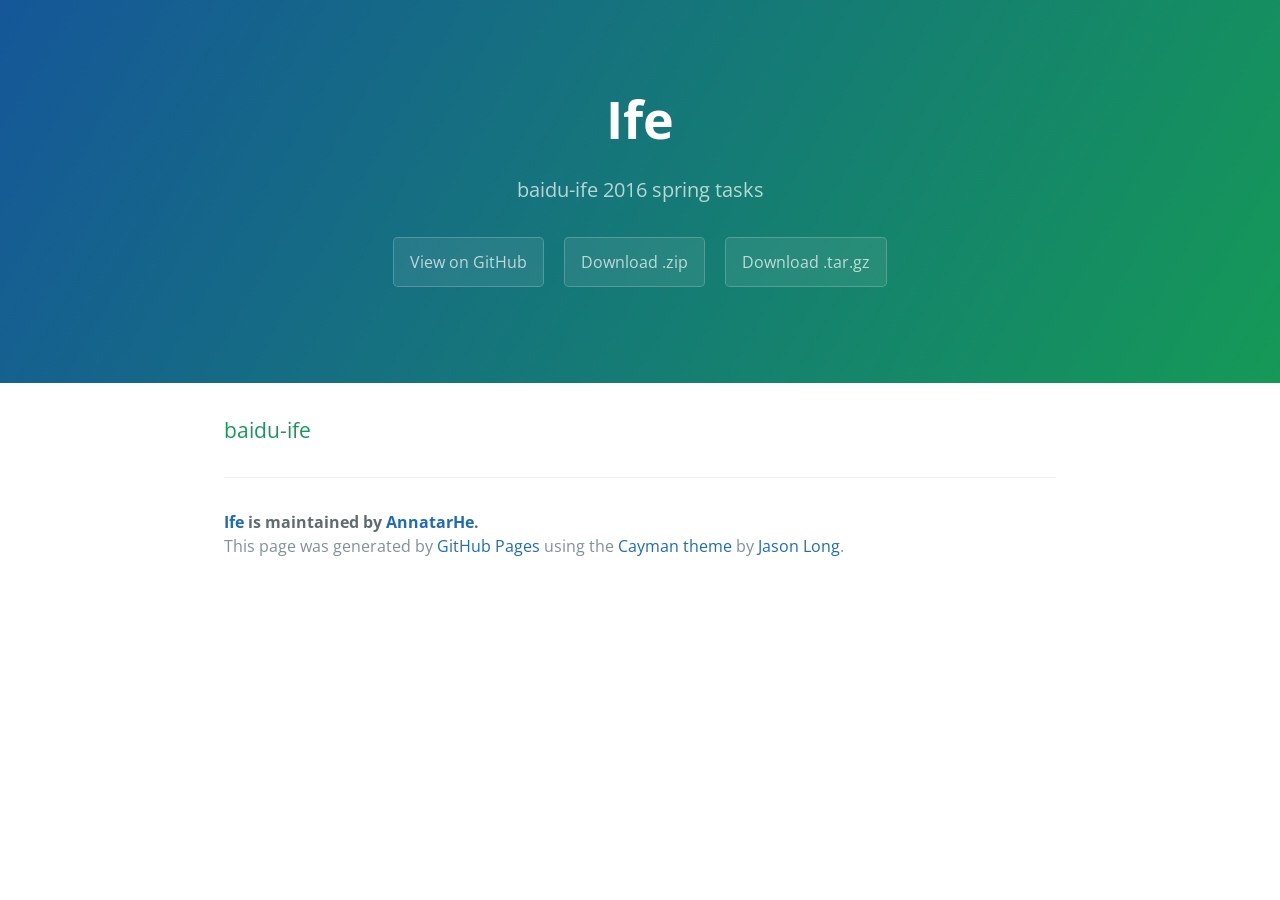
==== index.html @ 7d40662a "Create gh-pages branch via GitHub" ====
<!DOCTYPE html>
<html lang="en-us">
  <head>
    <meta charset="UTF-8">
    <title>Ife by AnnatarHe</title>
    <meta name="viewport" content="width=device-width, initial-scale=1">
    <link rel="stylesheet" type="text/css" href="stylesheets/normalize.css" media="screen">
    <link href='https://fonts.googleapis.com/css?family=Open+Sans:400,700' rel='stylesheet' type='text/css'>
    <link rel="stylesheet" type="text/css" href="stylesheets/stylesheet.css" media="screen">
    <link rel="stylesheet" type="text/css" href="stylesheets/github-light.css" media="screen">
  </head>
  <body>
    <section class="page-header">
      <h1 class="project-name">Ife</h1>
      <h2 class="project-tagline">baidu-ife 2016 spring tasks</h2>
      <a href="https://github.com/AnnatarHe/ife" class="btn">View on GitHub</a>
      <a href="https://github.com/AnnatarHe/ife/zipball/master" class="btn">Download .zip</a>
      <a href="https://github.com/AnnatarHe/ife/tarball/master" class="btn">Download .tar.gz</a>
    </section>

    <section class="main-content">
      <h3>
<a id="baidu-ife" class="anchor" href="#baidu-ife" aria-hidden="true"><span aria-hidden="true" class="octicon octicon-link"></span></a>baidu-ife</h3>

      <footer class="site-footer">
        <span class="site-footer-owner"><a href="https://github.com/AnnatarHe/ife">Ife</a> is maintained by <a href="https://github.com/AnnatarHe">AnnatarHe</a>.</span>

        <span class="site-footer-credits">This page was generated by <a href="https://pages.github.com">GitHub Pages</a> using the <a href="https://github.com/jasonlong/cayman-theme">Cayman theme</a> by <a href="https://twitter.com/jasonlong">Jason Long</a>.</span>
      </footer>

    </section>

  
  </body>
</html>
---- stylesheets/stylesheet.css ----
* {
  box-sizing: border-box; }

body {
  padding: 0;
  margin: 0;
  font-family: "Open Sans", "Helvetica Neue", Helvetica, Arial, sans-serif;
  font-size: 16px;
  line-height: 1.5;
  color: #606c71; }

a {
  color: #1e6bb8;
  text-decoration: none; }
  a:hover {
    text-decoration: underline; }

.btn {
  display: inline-block;
  margin-bottom: 1rem;
  color: rgba(255, 255, 255, 0.7);
  background-color: rgba(255, 255, 255, 0.08);
  border-color: rgba(255, 255, 255, 0.2);
  border-style: solid;
  border-width: 1px;
  border-radius: 0.3rem;
  transition: color 0.2s, background-color 0.2s, border-color 0.2s; }
  .btn + .btn {
    margin-left: 1rem; }

.btn:hover {
  color: rgba(255, 255, 255, 0.8);
  text-decoration: none;
  background-color: rgba(255, 255, 255, 0.2);
  border-color: rgba(255, 255, 255, 0.3); }

@media screen and (min-width: 64em) {
  .btn {
    padding: 0.75rem 1rem; } }

@media screen and (min-width: 42em) and (max-width: 64em) {
  .btn {
    padding: 0.6rem 0.9rem;
    font-size: 0.9rem; } }

@media screen and (max-width: 42em) {
  .btn {
    display: block;
    width: 100%;
    padding: 0.75rem;
    font-size: 0.9rem; }
    .btn + .btn {
      margin-top: 1rem;
      margin-left: 0; } }

.page-header {
  color: #fff;
  text-align: center;
  background-color: #159957;
  background-image: linear-gradient(120deg, #155799, #159957); }

@media screen and (min-width: 64em) {
  .page-header {
    padding: 5rem 6rem; } }

@media screen and (min-width: 42em) and (max-width: 64em) {
  .page-header {
    padding: 3rem 4rem; } }

@media screen and (max-width: 42em) {
  .page-header {
    padding: 2rem 1rem; } }

.project-name {
  margin-top: 0;
  margin-bottom: 0.1rem; }

@media screen and (min-width: 64em) {
  .project-name {
    font-size: 3.25rem; } }

@media screen and (min-width: 42em) and (max-width: 64em) {
  .project-name {
    font-size: 2.25rem; } }

@media screen and (max-width: 42em) {
  .project-name {
    font-size: 1.75rem; } }

.project-tagline {
  margin-bottom: 2rem;
  font-weight: normal;
  opacity: 0.7; }

@media screen and (min-width: 64em) {
  .project-tagline {
    font-size: 1.25rem; } }

@media screen and (min-width: 42em) and (max-width: 64em) {
  .project-tagline {
    font-size: 1.15rem; } }

@media screen and (max-width: 42em) {
  .project-tagline {
    font-size: 1rem; } }

.main-content :first-child {
  margin-top: 0; }
.main-content img {
  max-width: 100%; }
.main-content h1, .main-content h2, .main-content h3, .main-content h4, .main-content h5, .main-content h6 {
  margin-top: 2rem;
  margin-bottom: 1rem;
  font-weight: normal;
  color: #159957; }
.main-content p {
  margin-bottom: 1em; }
.main-content code {
  padding: 2px 4px;
  font-family: Consolas, "Liberation Mono", Menlo, Courier, monospace;
  font-size: 0.9rem;
  color: #383e41;
  background-color: #f3f6fa;
  border-radius: 0.3rem; }
.main-content pre {
  padding: 0.8rem;
  margin-top: 0;
  margin-bottom: 1rem;
  font: 1rem Consolas, "Liberation Mono", Menlo, Courier, monospace;
  color: #567482;
  word-wrap: normal;
  background-color: #f3f6fa;
  border: solid 1px #dce6f0;
  border-radius: 0.3rem; }
  .main-content pre > code {
    padding: 0;
    margin: 0;
    font-size: 0.9rem;
    color: #567482;
    word-break: normal;
    white-space: pre;
    background: transparent;
    border: 0; }
.main-content .highlight {
  margin-bottom: 1rem; }
  .main-content .highlight pre {
    margin-bottom: 0;
    word-break: normal; }
.main-content .highlight pre, .main-content pre {
  padding: 0.8rem;
  overflow: auto;
  font-size: 0.9rem;
  line-height: 1.45;
  border-radius: 0.3rem; }
.main-content pre code, .main-content pre tt {
  display: inline;
  max-width: initial;
  padding: 0;
  margin: 0;
  overflow: initial;
  line-height: inherit;
  word-wrap: normal;
  background-color: transparent;
  border: 0; }
  .main-content pre code:before, .main-content pre code:after, .main-content pre tt:before, .main-content pre tt:after {
    content: normal; }
.main-content ul, .main-content ol {
  margin-top: 0; }
.main-content blockquote {
  padding: 0 1rem;
  margin-left: 0;
  color: #819198;
  border-left: 0.3rem solid #dce6f0; }
  .main-content blockquote > :first-child {
    margin-top: 0; }
  .main-content blockquote > :last-child {
    margin-bottom: 0; }
.main-content table {
  display: block;
  width: 100%;
  overflow: auto;
  word-break: normal;
  word-break: keep-all; }
  .main-content table th {
    font-weight: bold; }
  .main-content table th, .main-content table td {
    padding: 0.5rem 1rem;
    border: 1px solid #e9ebec; }
.main-content dl {
  padding: 0; }
  .main-content dl dt {
    padding: 0;
    margin-top: 1rem;
    font-size: 1rem;
    font-weight: bold; }
  .main-content dl dd {
    padding: 0;
    margin-bottom: 1rem; }
.main-content hr {
  height: 2px;
  padding: 0;
  margin: 1rem 0;
  background-color: #eff0f1;
  border: 0; }

@media screen and (min-width: 64em) {
  .main-content {
    max-width: 64rem;
    padding: 2rem 6rem;
    margin: 0 auto;
    font-size: 1.1rem; } }

@media screen and (min-width: 42em) and (max-width: 64em) {
  .main-content {
    padding: 2rem 4rem;
    font-size: 1.1rem; } }

@media screen and (max-width: 42em) {
  .main-content {
    padding: 2rem 1rem;
    font-size: 1rem; } }

.site-footer {
  padding-top: 2rem;
  margin-top: 2rem;
  border-top: solid 1px #eff0f1; }

.site-footer-owner {
  display: block;
  font-weight: bold; }

.site-footer-credits {
  color: #819198; }

@media screen and (min-width: 64em) {
  .site-footer {
    font-size: 1rem; } }

@media screen and (min-width: 42em) and (max-width: 64em) {
  .site-footer {
    font-size: 1rem; } }

@media screen and (max-width: 42em) {
  .site-footer {
    font-size: 0.9rem; } }
---- stylesheets/github-light.css ----
/*
   Copyright 2014 GitHub Inc.

   Licensed under the Apache License, Version 2.0 (the "License");
   you may not use this file except in compliance with the License.
   You may obtain a copy of the License at

       http://www.apache.org/licenses/LICENSE-2.0

   Unless required by applicable law or agreed to in writing, software
   distributed under the License is distributed on an "AS IS" BASIS,
   WITHOUT WARRANTIES OR CONDITIONS OF ANY KIND, either express or implied.
   See the License for the specific language governing permissions and
   limitations under the License.

*/

.pl-c /* comment */ {
  color: #969896;
}

.pl-c1      /* constant, markup.raw, meta.diff.header, meta.module-reference, meta.property-name, support, support.constant, support.variable, variable.other.constant */,
.pl-s .pl-v /* string variable */ {
  color: #0086b3;
}

.pl-e  /* entity */,
.pl-en /* entity.name */ {
  color: #795da3;
}

.pl-s .pl-s1 /* string source */,
.pl-smi      /* storage.modifier.import, storage.modifier.package, storage.type.java, variable.other, variable.parameter.function */ {
  color: #333;
}

.pl-ent /* entity.name.tag */ {
  color: #63a35c;
}

.pl-k /* keyword, storage, storage.type */ {
  color: #a71d5d;
}

.pl-pds              /* punctuation.definition.string, string.regexp.character-class */,
.pl-s                /* string */,
.pl-s .pl-pse .pl-s1 /* string punctuation.section.embedded source */,
.pl-sr               /* string.regexp */,
.pl-sr .pl-cce       /* string.regexp constant.character.escape */,
.pl-sr .pl-sra       /* string.regexp string.regexp.arbitrary-repitition */,
.pl-sr .pl-sre       /* string.regexp source.ruby.embedded */ {
  color: #183691;
}

.pl-v /* variable */ {
  color: #ed6a43;
}

.pl-id /* invalid.deprecated */ {
  color: #b52a1d;
}

.pl-ii /* invalid.illegal */ {
  background-color: #b52a1d;
  color: #f8f8f8;
}

.pl-sr .pl-cce /* string.regexp constant.character.escape */ {
  color: #63a35c;
  font-weight: bold;
}

.pl-ml /* markup.list */ {
  color: #693a17;
}

.pl-mh        /* markup.heading */,
.pl-mh .pl-en /* markup.heading entity.name */,
.pl-ms        /* meta.separator */ {
  color: #1d3e81;
  font-weight: bold;
}

.pl-mq /* markup.quote */ {
  color: #008080;
}

.pl-mi /* markup.italic */ {
  color: #333;
  font-style: italic;
}

.pl-mb /* markup.bold */ {
  color: #333;
  font-weight: bold;
}

.pl-md /* markup.deleted, meta.diff.header.from-file */ {
  background-color: #ffecec;
  color: #bd2c00;
}

.pl-mi1 /* markup.inserted, meta.diff.header.to-file */ {
  background-color: #eaffea;
  color: #55a532;
}

.pl-mdr /* meta.diff.range */ {
  color: #795da3;
  font-weight: bold;
}

.pl-mo /* meta.output */ {
  color: #1d3e81;
}
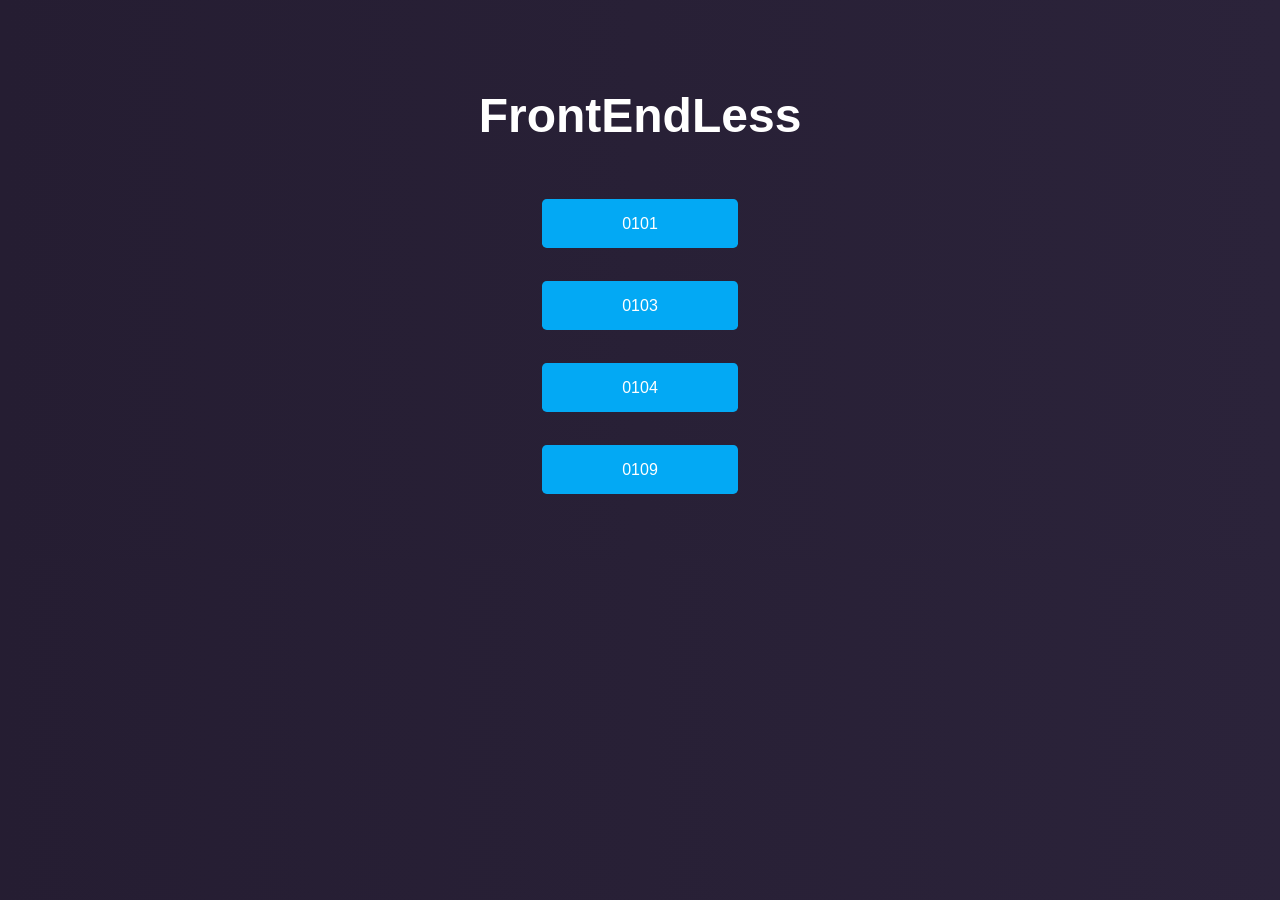
==== commit 093f5f28: "add index page and migrate compiled file to this branch" ====
--- a/index.html
+++ b/index.html
@@ -1,35 +1,87 @@
 <!DOCTYPE html>
 <html lang="en-us">
-  <head>
-    <meta charset="UTF-8">
-    <title>Ife by AnnatarHe</title>
-    <meta name="viewport" content="width=device-width, initial-scale=1">
-    <link rel="stylesheet" type="text/css" href="stylesheets/normalize.css" media="screen">
-    <link href='https://fonts.googleapis.com/css?family=Open+Sans:400,700' rel='stylesheet' type='text/css'>
-    <link rel="stylesheet" type="text/css" href="stylesheets/stylesheet.css" media="screen">
-    <link rel="stylesheet" type="text/css" href="stylesheets/github-light.css" media="screen">
-  </head>
-  <body>
-    <section class="page-header">
-      <h1 class="project-name">Ife</h1>
-      <h2 class="project-tagline">baidu-ife 2016 spring tasks</h2>
-      <a href="https://github.com/AnnatarHe/ife" class="btn">View on GitHub</a>
-      <a href="https://github.com/AnnatarHe/ife/zipball/master" class="btn">Download .zip</a>
-      <a href="https://github.com/AnnatarHe/ife/tarball/master" class="btn">Download .tar.gz</a>
-    </section>
+    <head>
+        <meta charset="UTF-8">
+        <title>Ife by AnnatarHe</title>
+        <meta name="viewport" content="width=device-width, initial-scale=1">
+        <style>
+            a {
+                color: #fff;
+                text-decoration: none;
+            }
+            body {
+                margin: 0;
+                background: linear-gradient(90deg, #251D32, #2B233A);
+                display: flex;
+                justify-content: center;
+                align-items: center;
+                font-family: Lato,"Microsoft Jhenghei","Hiragino Sans GB","Microsoft YaHei",sans-serif;
+            }
+            ul.unstyled {
+                margin: 0;
+                list-style: none;
+            }
+            .container {
+                padding: 3rem 0;
+            }
+            .tasks {
+                padding: 0;
+                display: flex;
+                justify-content: center;
+                align-items: center;
+                flex-direction: column;
+            }
+            .tasks__item {
+                padding: 1rem 0;
+                margin: 1rem 0;
+                transition: all .35s ease;
+            }
+            .tasks__item:hover {
+                transform: translate(10px);
+            }
+            a.task {
+                padding: 1rem 5rem;
+                background-color: #03A9F4;
+                border-radius: .3rem;
+                transition: all .35s ease;
+            }
+            a.task:hover {
+                background-color: #2196F3;
+            }
 
-    <section class="main-content">
-      <h3>
-<a id="baidu-ife" class="anchor" href="#baidu-ife" aria-hidden="true"><span aria-hidden="true" class="octicon octicon-link"></span></a>baidu-ife</h3>
+            header {
+                display: flex;
+                justify-content: center;
+                align-items: center;
+            }
+            header .team {
+                color: #fff;
+                font-size: 3rem;
+            }
+        </style>
+    </head>
+    <body>
+        <section class="container">
+            
+            <header>
+                <h1 class="team">FrontEndLess</h1>
+            </header>
 
-      <footer class="site-footer">
-        <span class="site-footer-owner"><a href="https://github.com/AnnatarHe/ife">Ife</a> is maintained by <a href="https://github.com/AnnatarHe">AnnatarHe</a>.</span>
-
-        <span class="site-footer-credits">This page was generated by <a href="https://pages.github.com">GitHub Pages</a> using the <a href="https://github.com/jasonlong/cayman-theme">Cayman theme</a> by <a href="https://twitter.com/jasonlong">Jason Long</a>.</span>
-      </footer>
-
-    </section>
-
+            <ul class="unstyled tasks">
+                <li class="tasks__item">
+                    <a href="./0101/task1.html" class="task">0101</a>
+                </li>
+                <li class="tasks__item">
+                    <a href="./0103/task_1_3.html" class="task">0103</a>
+                </li>
+                <li class="tasks__item">
+                    <a href="./0104/task_1_4.html" class="task">0104</a>
+                </li>
+                <li class="tasks__item">
+                    <a href="./0109/index.html" class="task">0109</a>
+                </li>
+            </ul>
+        </section>
   
-  </body>
+    </body>
 </html>
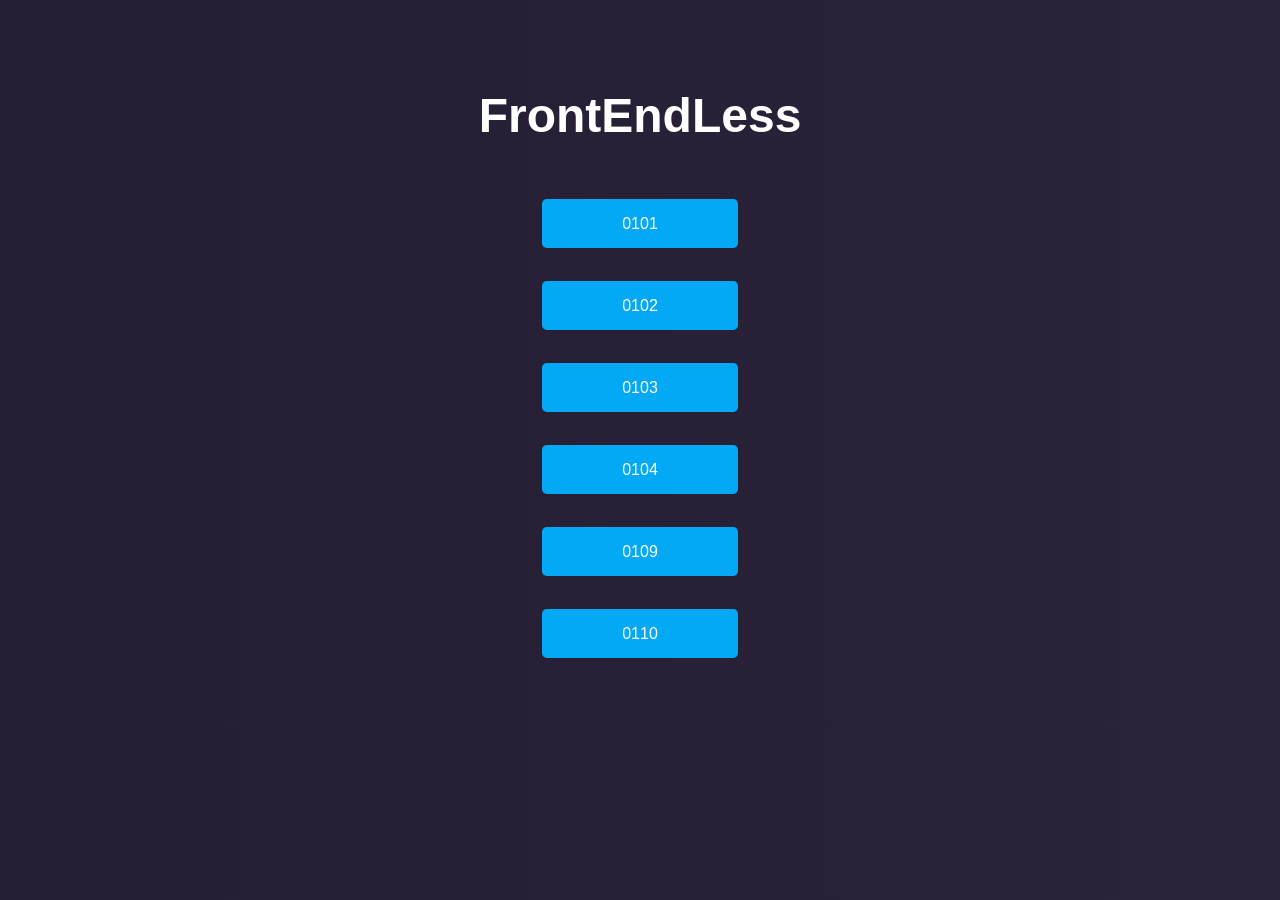
==== commit 3ff4ce87: "add double pages" ====
--- a/index.html
+++ b/index.html
@@ -72,13 +72,19 @@
                     <a href="./0101/task1.html" class="task">0101</a>
                 </li>
                 <li class="tasks__item">
+                    <a href="./0102/task2.html" class="task">0102</a>
+                </li>
+                <li class="tasks__item">
                     <a href="./0103/task_1_3.html" class="task">0103</a>
                 </li>
                 <li class="tasks__item">
-                    <a href="./0104/task_1_4.html" class="task">0104</a>
+                    <a href="./0104/task1_4.html" class="task">0104</a>
                 </li>
                 <li class="tasks__item">
                     <a href="./0109/index.html" class="task">0109</a>
+                </li>
+                <li class="tasks__item">
+                    <a href="./0110/task_1_10.html" class="task">0110</a>
                 </li>
             </ul>
         </section>
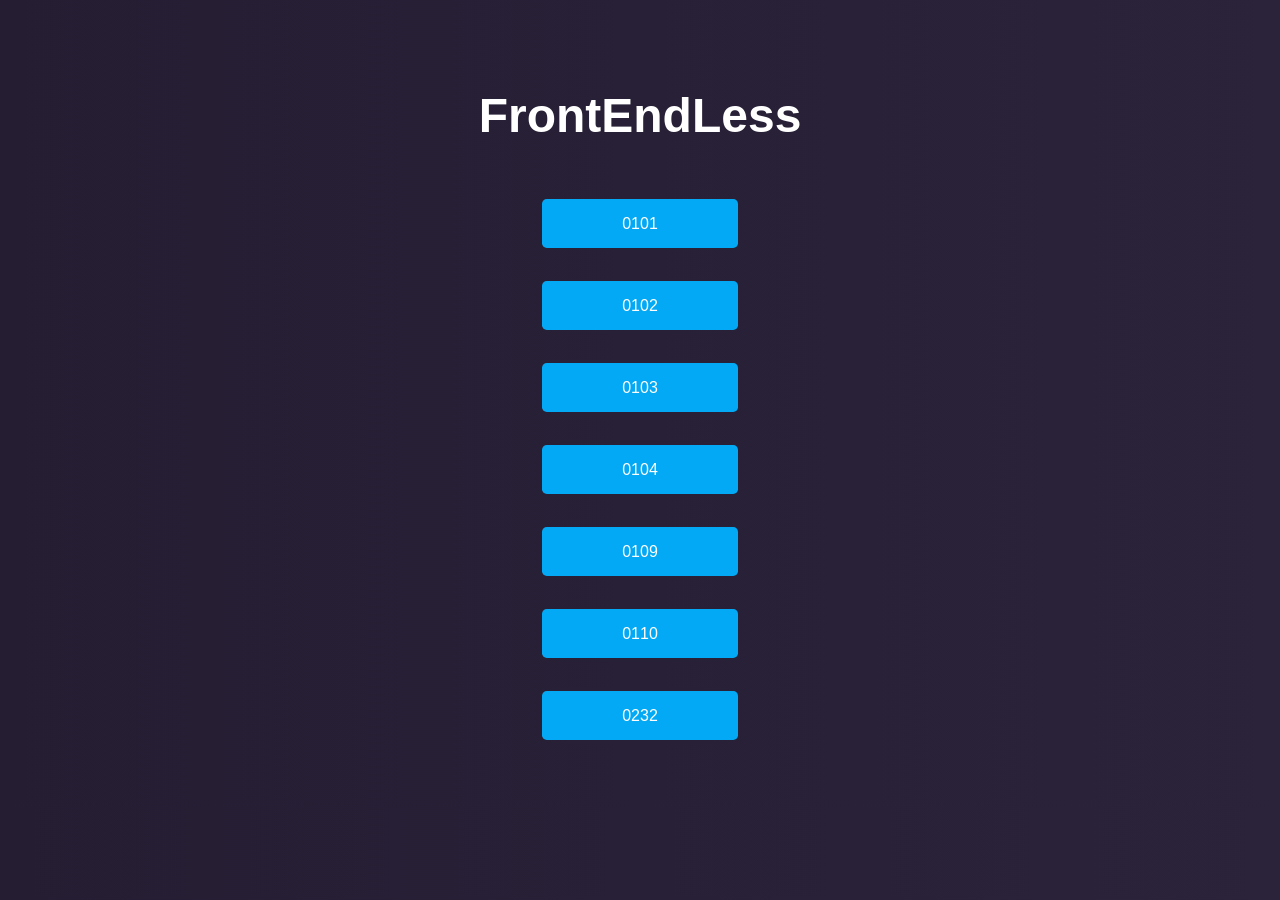
==== commit ad397571: "add task 0232 demo" ====
--- a/index.html
+++ b/index.html
@@ -86,6 +86,9 @@
                 <li class="tasks__item">
                     <a href="./0110/task_1_10.html" class="task">0110</a>
                 </li>
+                <li class="tasks__item">
+                    <a href="./0232/index.html" class="task">0232</a>
+                </li>
             </ul>
         </section>
   
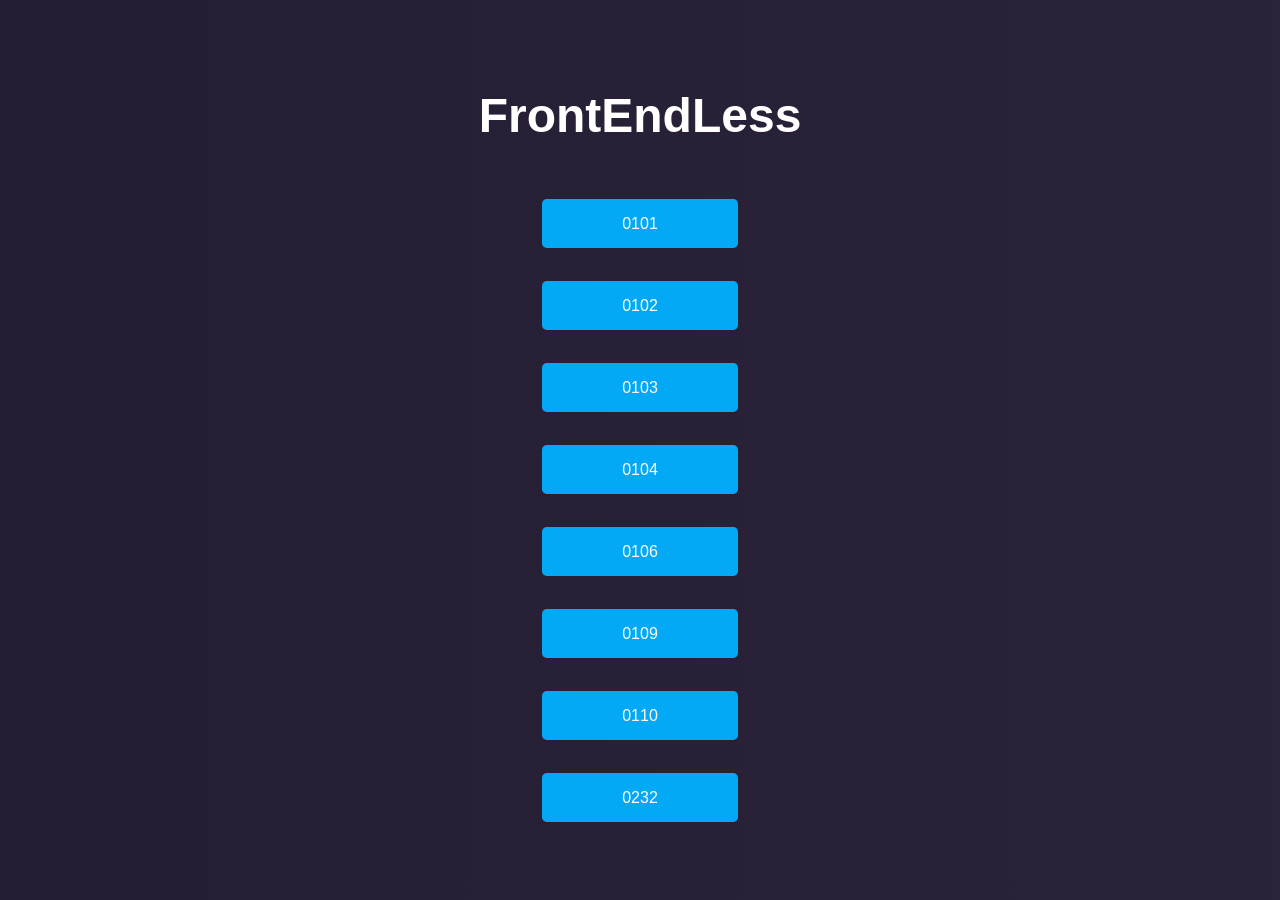
==== commit 98468907: "add 0106 task demo" ====
--- a/index.html
+++ b/index.html
@@ -81,6 +81,9 @@
                     <a href="./0104/task1_4.html" class="task">0104</a>
                 </li>
                 <li class="tasks__item">
+                    <a href="./0104/task_1_6.html" class="task">0106</a>
+                </li>
+                <li class="tasks__item">
                     <a href="./0109/index.html" class="task">0109</a>
                 </li>
                 <li class="tasks__item">
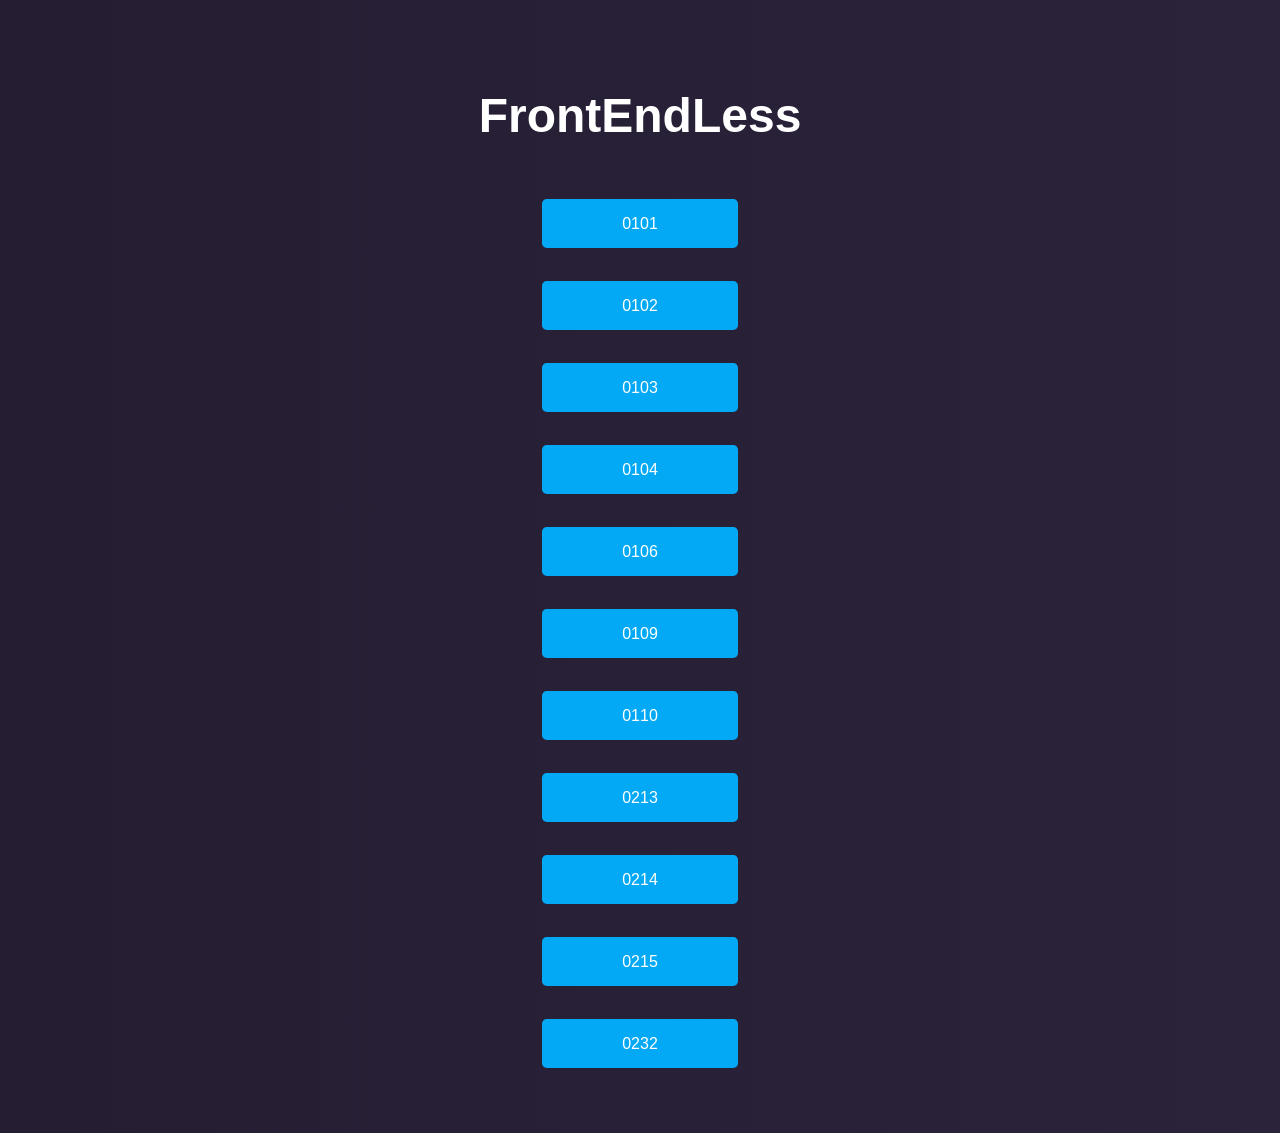
==== commit 7dbaec87: "add task 0213 0214 0215" ====
--- a/index.html
+++ b/index.html
@@ -81,13 +81,22 @@
                     <a href="./0104/task1_4.html" class="task">0104</a>
                 </li>
                 <li class="tasks__item">
-                    <a href="./0104/task_1_6.html" class="task">0106</a>
+                    <a href="./0106/task_1_6.html" class="task">0106</a>
                 </li>
                 <li class="tasks__item">
                     <a href="./0109/index.html" class="task">0109</a>
                 </li>
                 <li class="tasks__item">
                     <a href="./0110/task_1_10.html" class="task">0110</a>
+                </li>
+                <li class="tasks__item">
+                    <a href="./0213/task_2_13.html" class="task">0213</a>
+                </li>
+                <li class="tasks__item">
+                    <a href="./0214/task_2_14.html" class="task">0214</a>
+                </li>
+                <li class="tasks__item">
+                    <a href="./0215/task_2_15.html" class="task">0215</a>
                 </li>
                 <li class="tasks__item">
                     <a href="./0232/index.html" class="task">0232</a>
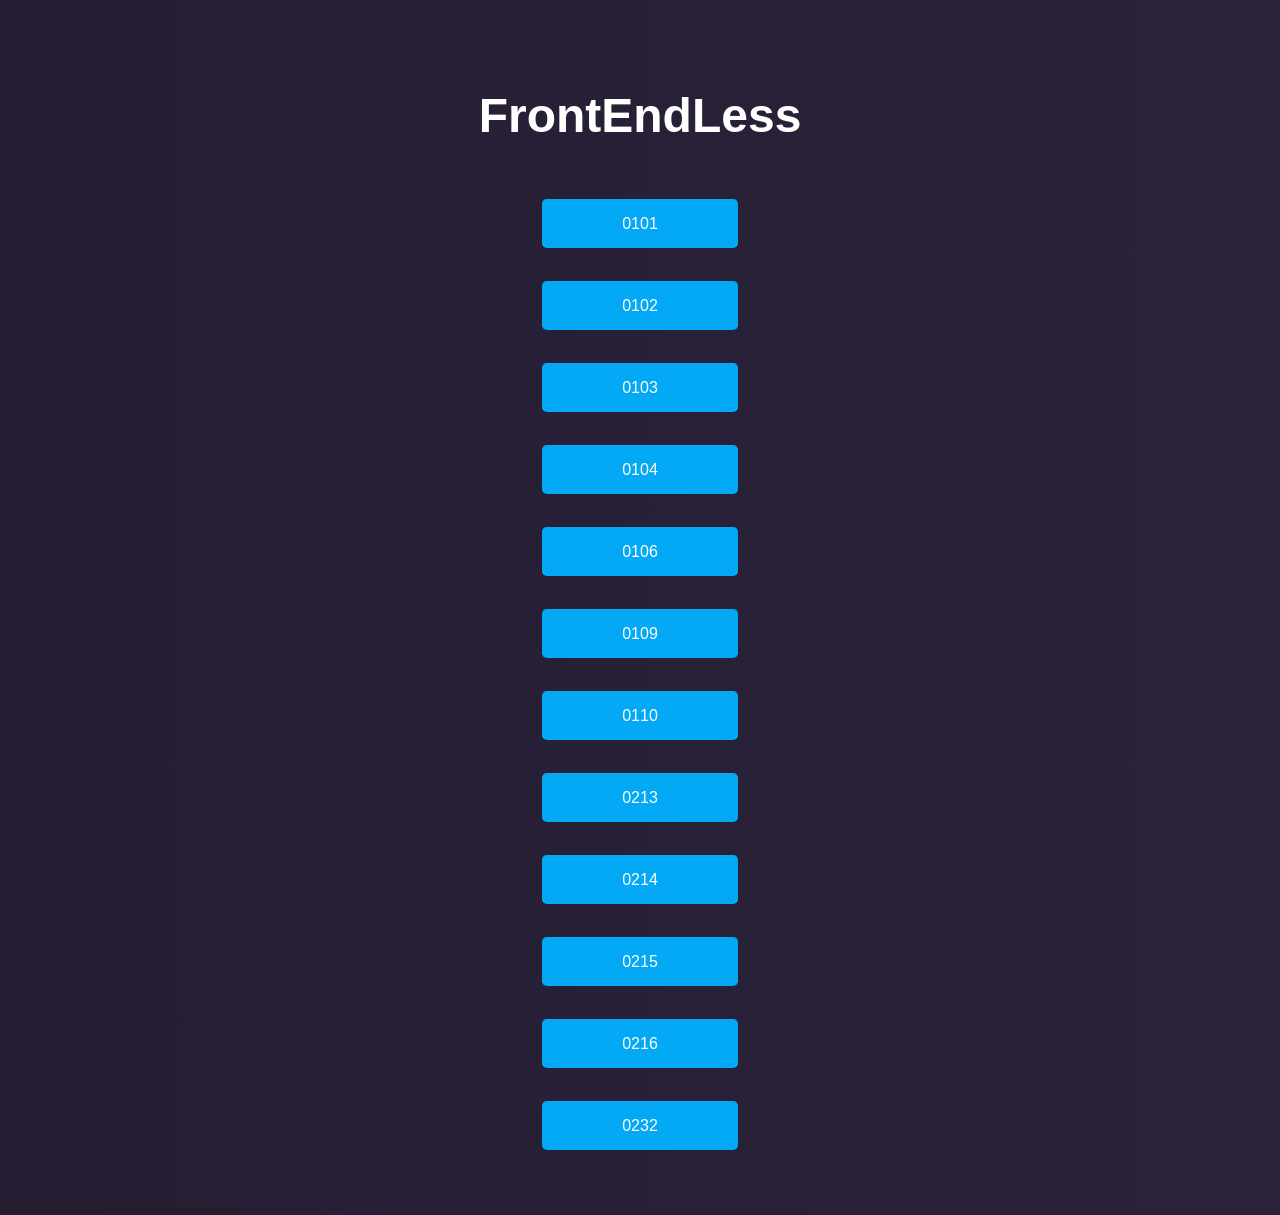
==== commit 9d9e2cef: "add task 0216" ====
--- a/index.html
+++ b/index.html
@@ -99,6 +99,9 @@
                     <a href="./0215/task_2_15.html" class="task">0215</a>
                 </li>
                 <li class="tasks__item">
+                    <a href="./0216/0216.html" class="task">0216</a>
+                </li>
+                <li class="tasks__item">
                     <a href="./0232/index.html" class="task">0232</a>
                 </li>
             </ul>
